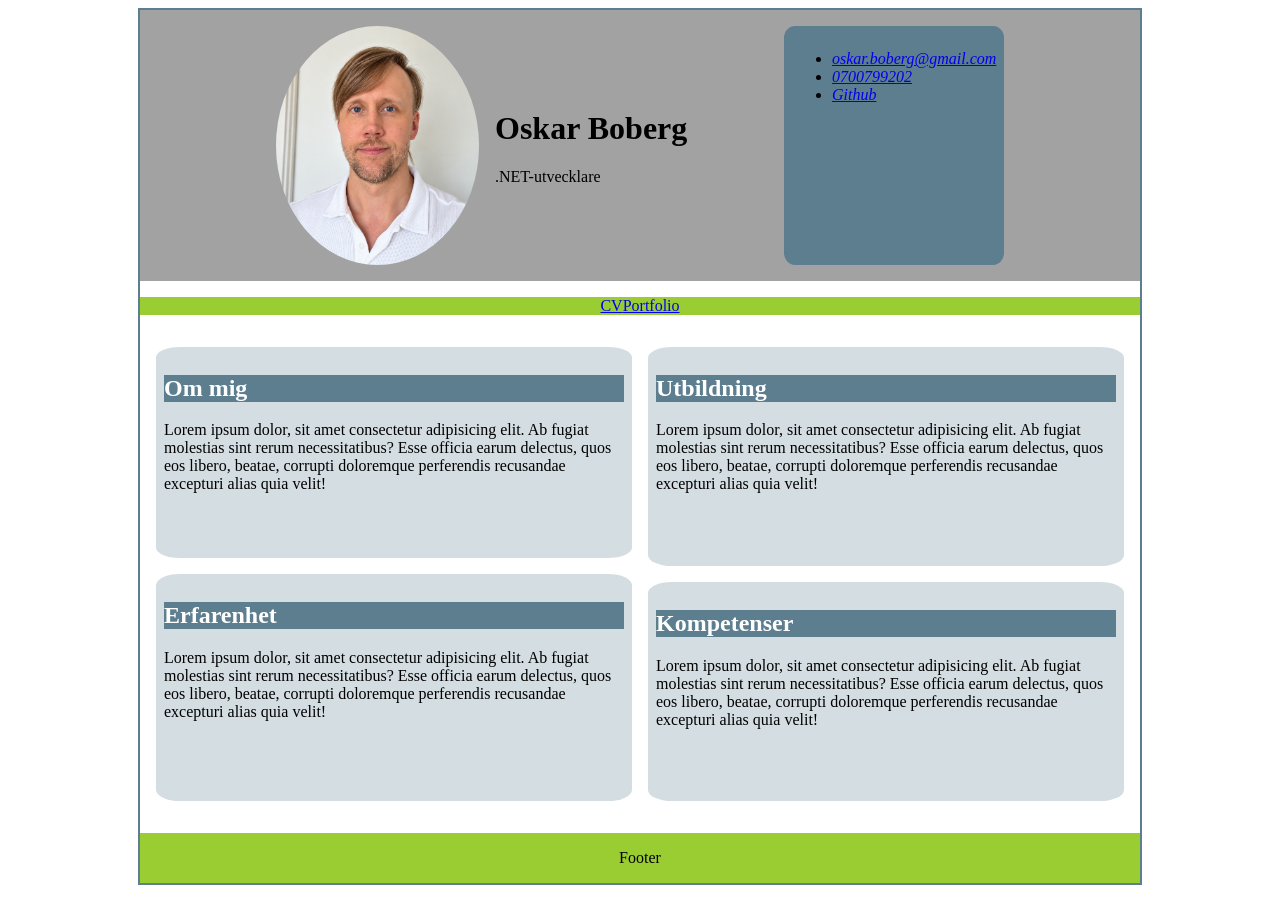
==== index.html @ 1f450a0f "Mall Grundläggande responsiv mall klar med vissa påbörjade designelement." ====
<!DOCTYPE html>
<html lang="sv">

<head>
    <meta charset="UTF-8">
    <meta name="viewport" content="width=device-width, initial-scale=1.0">
    <title>CV - Oskar Boberg</title>
    <link rel="stylesheet" href="style.css">
</head>
<body>
    <div class="wrapper">
        <header>
            <div>
                <img src="./img/profil.png" alt="Bild på Oskar Boberg">
                <div>
                    <h1>Oskar Boberg</h1>
                    <p>.NET-utvecklare</p>
                </div>
            </div>
            
                <address>
                    <ul>
                        <li><a href="mailto:oskar.boberg@gmail.com">oskar.boberg@gmail.com</a></li>
                        <li><a href="tel:+46700799202">0700799202</a></li>
                        <li><a href="https://www.github.com/nattkreatur/">Github</a></li>
                    </ul>
                </address>
        </header>
        <nav><!--Meny: CV / Portfolio-->
            <a href="#">CV</a>
            <a href="#">Portfolio</a>
        </nav>
        <main>
            <section>
                <!--Kanske 2 article per sektion-->
                <article>
                    <h2>Om mig</h2>
                    <p>Lorem ipsum dolor, sit amet consectetur adipisicing elit. Ab fugiat molestias sint rerum necessitatibus?
                        Esse officia earum delectus, quos eos libero, beatae, corrupti doloremque perferendis recusandae
                        excepturi alias quia velit!</p>
                </article>
                <article>
                    <h2>Erfarenhet</h2>
                    <p>Lorem ipsum dolor, sit amet consectetur adipisicing elit. Ab fugiat molestias sint rerum necessitatibus?
                    Esse officia earum delectus, quos eos libero, beatae, corrupti doloremque perferendis recusandae
                    excepturi alias quia velit!</p>
                <article></article>
                </article>
            </section>
            <section>
                <article>            
                    <h2>Utbildning</h2>
                    <p>Lorem ipsum dolor, sit amet consectetur adipisicing elit. Ab fugiat molestias sint rerum necessitatibus?
                        Esse officia earum delectus, quos eos libero, beatae, corrupti doloremque perferendis recusandae
                        excepturi alias quia velit!</p>
                </article>
                <article>
                    <h2>Kompetenser</h2>
                    <p>Lorem ipsum dolor, sit amet consectetur adipisicing elit. Ab fugiat molestias sint rerum necessitatibus?
                        Esse officia earum delectus, quos eos libero, beatae, corrupti doloremque perferendis recusandae
                        excepturi alias quia velit!</p>
                </article>
            </section>
        </main>
        <footer>
            <p>Footer</p>
        </footer>
    </div>
</body>

</html>
---- style.css ----
/*Grund: Mobile first*/
.wrapper{
    display: grid;
    grid-template-rows: auto auto 1fr auto;
    margin: 0 auto;
    gap: 1rem;
    border: 2px solid #5C7E8F;

    /*Storlek*/
    min-height: 97vh; /*strax under full viewport, håller footer vid botten av webbläsaren*/
    width: 90%;
    max-width: 1000px;/*stoppar gigantisk wrapper på stora skärmar*/
    
}

/*Sidan i den ordning elementen kommer i html*/
header{
    background-color: #A2A2A2;
    /*Orienterar adressfältet under img och rubriker*/
    display: flex;
    flex-direction: column;
    justify-content: center;
    padding: 1rem;
}
header > div{
    /*Orienterar img och rubriker på en rad*/
    display: flex;
    flex-direction: row;
    align-items: center;
    gap: 1rem;
    
    
}
header > address{
    background-color: #5C7E8F;
    border-radius: 5%;
    padding: 0.5rem;
}

img{
    width: 40%;
    height: auto;
    /*Håller rimlig storlek även på stora skärmar*/
    max-width:300px; 

    border-radius: 50%;
}

nav{
    display: flex;
    justify-content: center;
    background-color: yellowgreen;
}
main{
    /*avstånd mellan sections i main*/
    display: grid;
    gap: 1rem;
    padding: 1rem;
}

section{
    /*avstånd mellan articles i section*/
    display: grid;
    gap: 1rem;
}
article{
    background-color: #D4DDE2;
    border-radius: 5%;
    padding: 0.5rem;
    
}

footer{
    display: flex;
    justify-content: center;
    background-color: yellowgreen;
}

/*Egenskaper för text, rubriker, osv*/
h2{
    color:#FFFF;
    background-color: #5C7E8F;
}

/*Större skärmar*/
@media (min-width: 600px){
    header{
        flex-direction: row;
    }
    main{
        display: flex;
        flex-direction: row;
    }
}
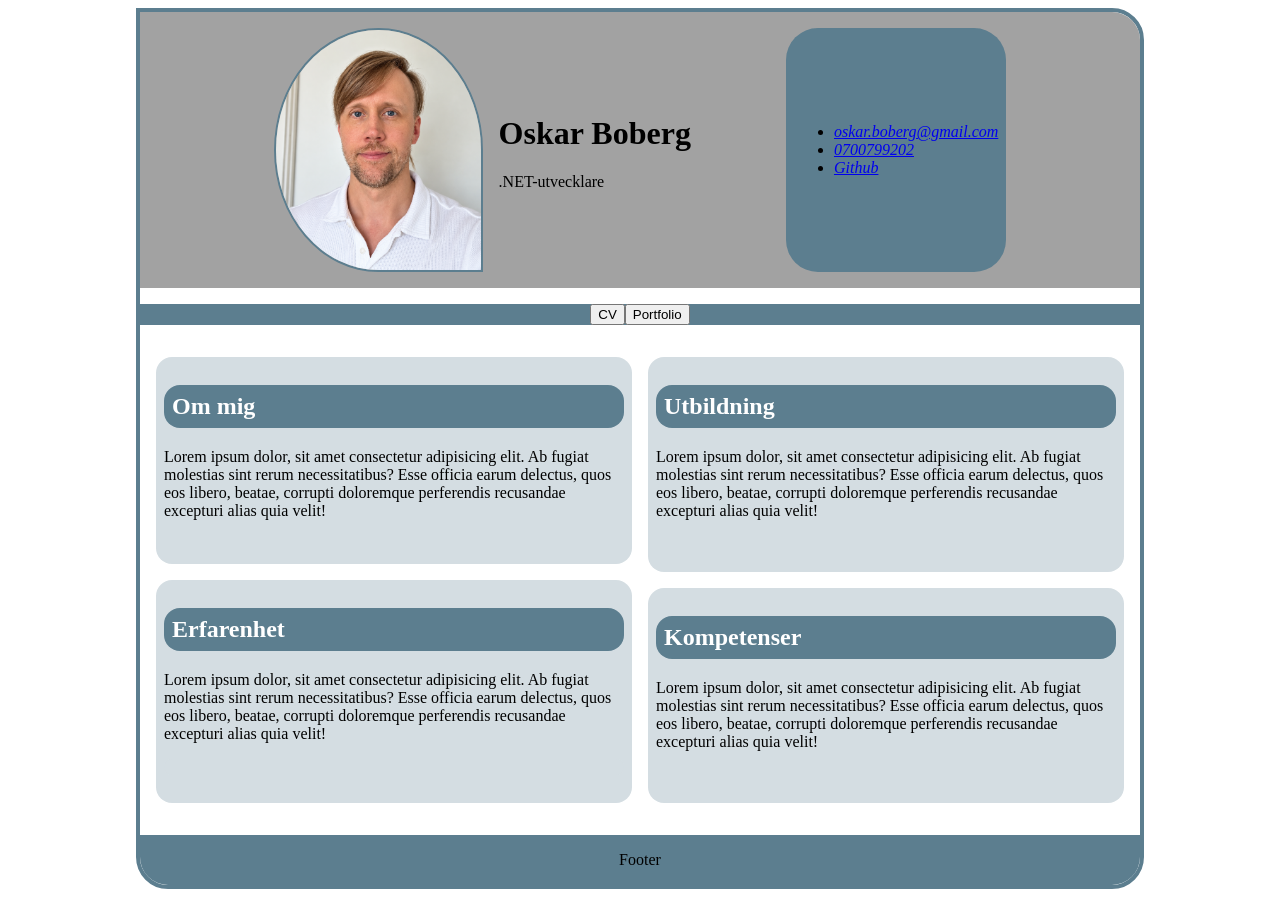
==== commit 59d2cccd: "Styling påbörjad Jobbat med färger och borders och lite blandat. Ej påbörjat typsnitt, länkar och kn" ====
--- a/index.html
+++ b/index.html
@@ -27,8 +27,8 @@
                 </address>
         </header>
         <nav><!--Meny: CV / Portfolio-->
-            <a href="#">CV</a>
-            <a href="#">Portfolio</a>
+            <a href="#"><button>CV</button></a>
+            <a href="#"><button>Portfolio</button></a>
         </nav>
         <main>
             <section>
--- a/style.css
+++ b/style.css
@@ -4,8 +4,11 @@
     grid-template-rows: auto auto 1fr auto;
     margin: 0 auto;
     gap: 1rem;
-    border: 2px solid #5C7E8F;
-
+    border: 4px solid #5C7E8F;
+    border-radius: 2rem;
+    border-top-left-radius: 0rem;
+    /*Döljer element som sticker ut utanför wrappern*/
+    overflow: hidden;
     /*Storlek*/
     min-height: 97vh; /*strax under full viewport, håller footer vid botten av webbläsaren*/
     width: 90%;
@@ -32,8 +35,11 @@
     
 }
 header > address{
+    display: flex;
+    justify-content: center;
+    align-items: center;
     background-color: #5C7E8F;
-    border-radius: 5%;
+    border-radius: 2rem;
     padding: 0.5rem;
 }
 
@@ -42,14 +48,15 @@
     height: auto;
     /*Håller rimlig storlek även på stora skärmar*/
     max-width:300px; 
-
+    border: 2px solid #5C7E8F;
     border-radius: 50%;
+    border-bottom-right-radius: 0%;
 }
 
 nav{
     display: flex;
     justify-content: center;
-    background-color: yellowgreen;
+    background-color:#5C7E8F;
 }
 main{
     /*avstånd mellan sections i main*/
@@ -65,7 +72,7 @@
 }
 article{
     background-color: #D4DDE2;
-    border-radius: 5%;
+    border-radius: 1rem;
     padding: 0.5rem;
     
 }
@@ -73,13 +80,15 @@
 footer{
     display: flex;
     justify-content: center;
-    background-color: yellowgreen;
+    background-color:#5C7E8F;
 }
 
 /*Egenskaper för text, rubriker, osv*/
 h2{
     color:#FFFF;
     background-color: #5C7E8F;
+    padding: 0.5rem;
+    border-radius: 1rem;
 }
 
 /*Större skärmar*/
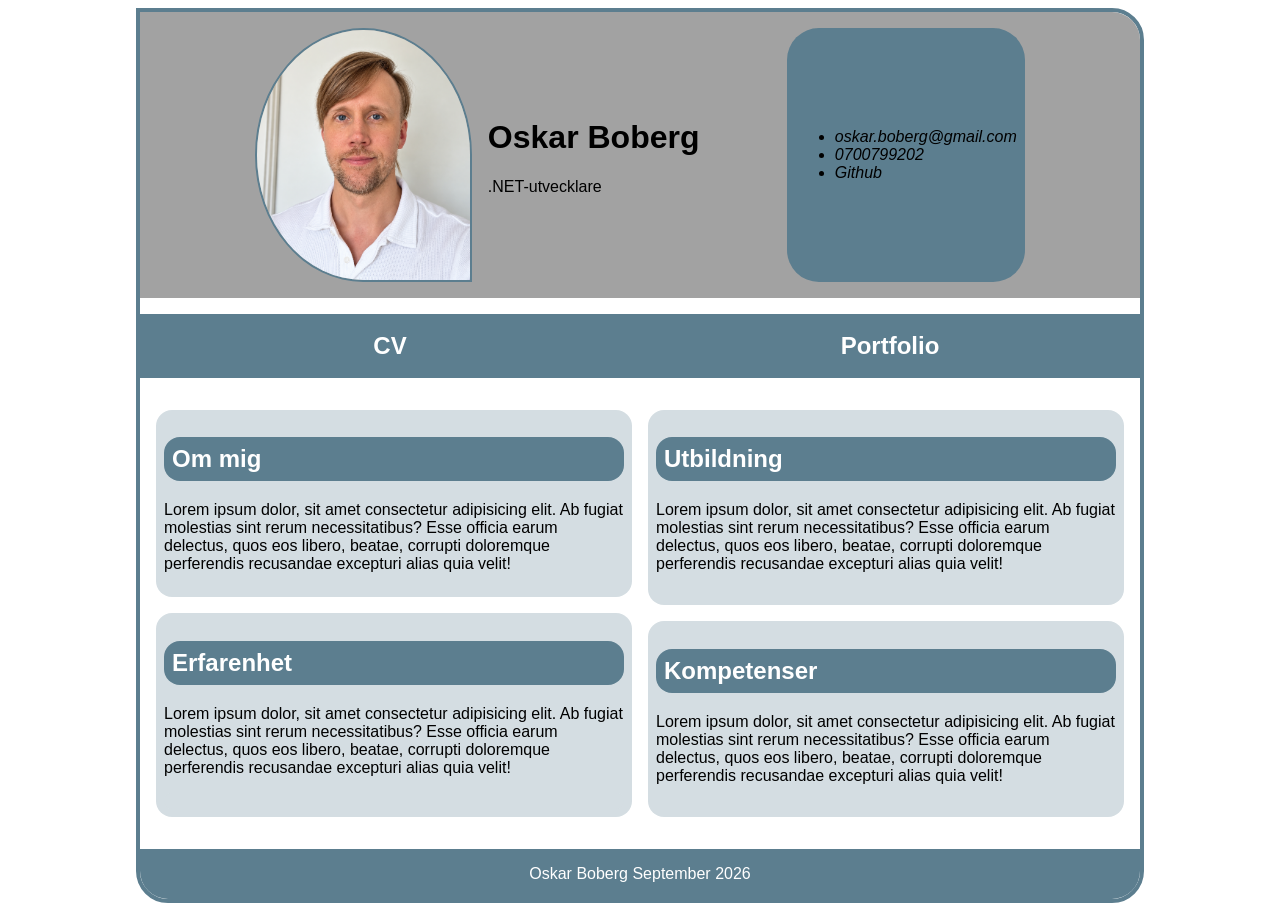
==== commit c41e97b2: "Länkar Styling kring länkar påbörjat men ej färdigställt." ====
--- a/index.html
+++ b/index.html
@@ -17,7 +17,6 @@
                     <p>.NET-utvecklare</p>
                 </div>
             </div>
-            
                 <address>
                     <ul>
                         <li><a href="mailto:oskar.boberg@gmail.com">oskar.boberg@gmail.com</a></li>
@@ -27,8 +26,8 @@
                 </address>
         </header>
         <nav><!--Meny: CV / Portfolio-->
-            <a href="#"><button>CV</button></a>
-            <a href="#"><button>Portfolio</button></a>
+            <a href="#">CV</a>
+            <a href="#">Portfolio</a>
         </nav>
         <main>
             <section>
@@ -63,9 +62,8 @@
             </section>
         </main>
         <footer>
-            <p>Footer</p>
+            <p>Oskar Boberg September 2026</p>
         </footer>
     </div>
 </body>
-
 </html>
--- a/style.css
+++ b/style.css
@@ -13,7 +13,6 @@
     min-height: 97vh; /*strax under full viewport, håller footer vid botten av webbläsaren*/
     width: 90%;
     max-width: 1000px;/*stoppar gigantisk wrapper på stora skärmar*/
-    
 }
 
 /*Sidan i den ordning elementen kommer i html*/
@@ -25,15 +24,15 @@
     justify-content: center;
     padding: 1rem;
 }
+
 header > div{
     /*Orienterar img och rubriker på en rad*/
     display: flex;
     flex-direction: row;
     align-items: center;
     gap: 1rem;
-    
-    
 }
+
 header > address{
     display: flex;
     justify-content: center;
@@ -47,17 +46,26 @@
     width: 40%;
     height: auto;
     /*Håller rimlig storlek även på stora skärmar*/
-    max-width:300px; 
+    max-width: 300px; 
     border: 2px solid #5C7E8F;
     border-radius: 50%;
     border-bottom-right-radius: 0%;
 }
 
 nav{
-    display: flex;
-    justify-content: center;
-    background-color:#5C7E8F;
+    display: grid;
+    grid-template-columns: 1fr 1fr;
+    /*Fraction används för att utrymmet ska delas exakt lika*/
 }
+
+nav > a{
+    background-color: #5C7E8F;
+    color: #FFFF;
+    padding: 1rem;
+    border: 2px solid #5C7E8F;
+    text-align: center;
+}
+
 main{
     /*avstånd mellan sections i main*/
     display: grid;
@@ -81,14 +89,37 @@
     display: flex;
     justify-content: center;
     background-color:#5C7E8F;
+    color: #FFFF;
 }
 
 /*Egenskaper för text, rubriker, osv*/
+body {
+    font-family:'Segoe UI', Tahoma, Geneva, Verdana, sans-serif;
+}
+
 h2{
     color:#FFFF;
     background-color: #5C7E8F;
     padding: 0.5rem;
     border-radius: 1rem;
+}
+
+/*Egenskaper för länkar och nav*/
+a, address > ul > li{
+    color: inherit;
+    text-decoration: none;
+}
+nav > a{
+    font-size: 1.5rem;
+    font-weight:bolder;
+}
+nav > a:hover{
+    background-color:#D4DDE2;
+    color:#5C7E8F;
+}
+nav > a:active{
+    background-color: #FFFF;
+    color: #5C7E8F;
 }
 
 /*Större skärmar*/
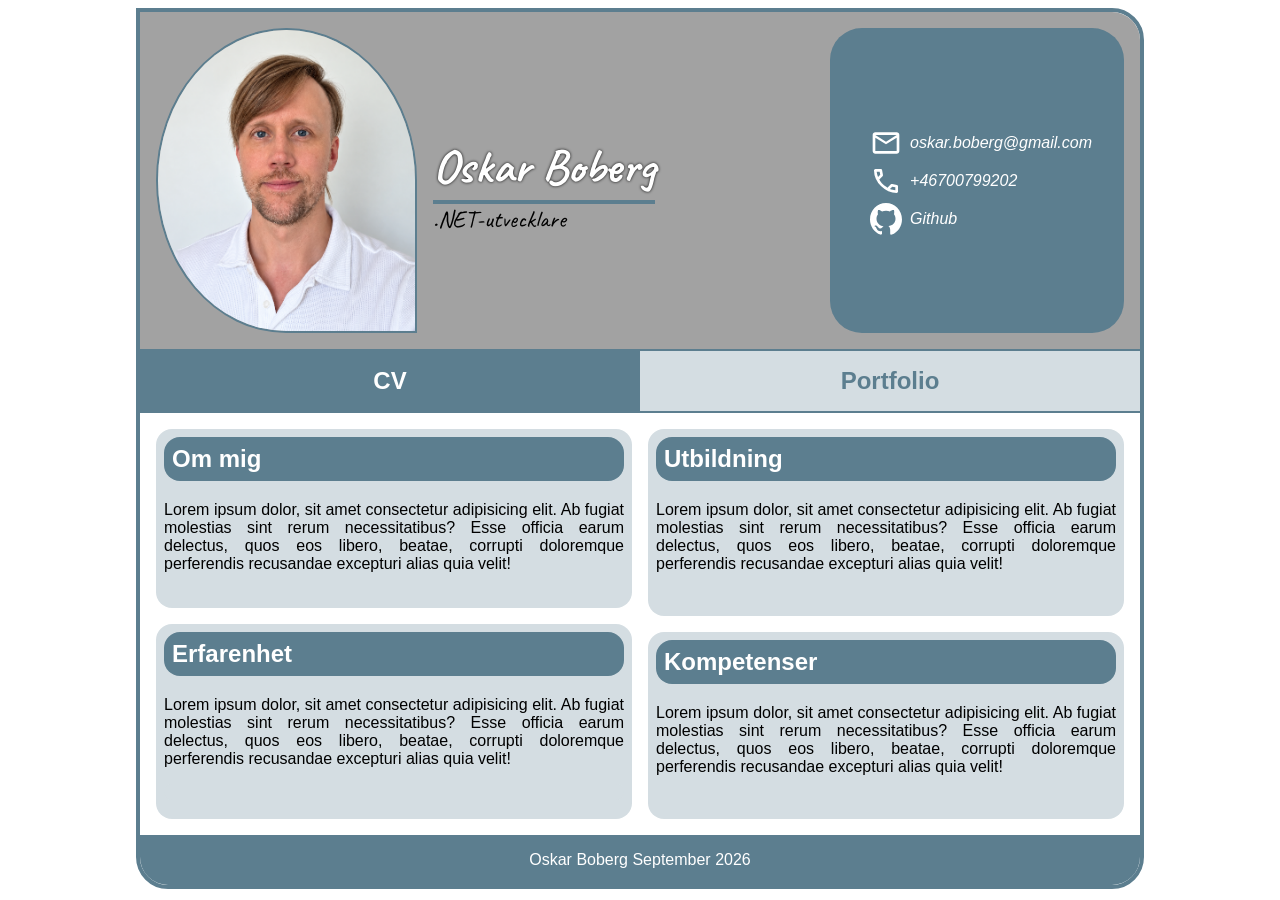
==== commit 7c17e9ac: "Design klar Gjort respsonivitet för väldigt små enheter.  Slutgiltig design klar." ====
--- a/index.html
+++ b/index.html
@@ -4,10 +4,14 @@
 <head>
     <meta charset="UTF-8">
     <meta name="viewport" content="width=device-width, initial-scale=1.0">
-    <title>CV - Oskar Boberg</title>
+    <title>Oskar Boberg - CV</title>
     <link rel="stylesheet" href="style.css">
+    <!--Font från Googlefont-->
+    <link rel="preconnect" href="https://fonts.googleapis.com">
+    <link rel="preconnect" href="https://fonts.gstatic.com" crossorigin>
+    <link href="https://fonts.googleapis.com/css2?family=Caveat:wght@400..700&display=swap" rel="stylesheet">
 </head>
-<body>
+<body id="cv"><!--ID behövs som referens för nav-länkar i CSS-->
     <div class="wrapper">
         <header>
             <div>
@@ -19,19 +23,33 @@
             </div>
                 <address>
                     <ul>
-                        <li><a href="mailto:oskar.boberg@gmail.com">oskar.boberg@gmail.com</a></li>
-                        <li><a href="tel:+46700799202">0700799202</a></li>
-                        <li><a href="https://www.github.com/nattkreatur/">Github</a></li>
+                        <li>
+                            <a href="mailto:oskar.boberg@gmail.com">
+                                <img src="/img/icons/mailwhite.svg" alt=""><!--Enbart dekorativ bild, a-tagg innehåller tillräcklig information för tillgänglighet-->
+                                oskar.boberg@gmail.com
+                            </a>
+                        </li>
+                        <li>
+                            <a href="tel:+46700799202">
+                                <img src="/img/icons/phonewhite.svg" alt="">
+                                +46700799202
+                            </a>
+                        </li>
+                        <li>
+                            <a href="https://www.github.com/nattkreatur/">
+                                <img src="/img/icons/GitHub_Invertocat_White.svg" alt="">
+                                Github
+                            </a>
+                        </li>
                     </ul>
                 </address>
         </header>
-        <nav><!--Meny: CV / Portfolio-->
-            <a href="#">CV</a>
-            <a href="#">Portfolio</a>
+        <nav>
+            <a href="./index.html">CV</a>
+            <a href="./portfolio.html">Portfolio</a>
         </nav>
         <main>
             <section>
-                <!--Kanske 2 article per sektion-->
                 <article>
                     <h2>Om mig</h2>
                     <p>Lorem ipsum dolor, sit amet consectetur adipisicing elit. Ab fugiat molestias sint rerum necessitatibus?
--- a/style.css
+++ b/style.css
@@ -1,17 +1,21 @@
+/*CSS-mall av Oskar Boberg 2026-09*/
+
 /*Grund: Mobile first*/
 .wrapper{
     display: grid;
     grid-template-rows: auto auto 1fr auto;
     margin: 0 auto;
-    gap: 1rem;
     border: 4px solid #5C7E8F;
     border-radius: 2rem;
     border-top-left-radius: 0rem;
-    /*Döljer element som sticker ut utanför wrappern*/
+
+    /*Döljer element som sticker ut utanför wrappern
+    Responsiviteten är bara bra ner till cirka 340px i bredd med denna*/
     overflow: hidden;
+    
     /*Storlek*/
     min-height: 97vh; /*strax under full viewport, håller footer vid botten av webbläsaren*/
-    width: 90%;
+    width: 95%; /*En kompromiss för sömlös övergång till både mobile och desktop*/
     max-width: 1000px;/*stoppar gigantisk wrapper på stora skärmar*/
 }
 
@@ -39,31 +43,25 @@
     align-items: center;
     background-color: #5C7E8F;
     border-radius: 2rem;
-    padding: 0.5rem;
-}
-
-img{
+    margin-top: 1rem;/*Detta löser enbart ett problem på mobile*/
+    padding-right: 2rem; /*Motverkar att content ligger tajt på högersidan*/
+}
+
+header > div > img{
     width: 40%;
     height: auto;
     /*Håller rimlig storlek även på stora skärmar*/
-    max-width: 300px; 
+    max-width: 200px;
     border: 2px solid #5C7E8F;
     border-radius: 50%;
     border-bottom-right-radius: 0%;
 }
 
 nav{
+    /*Mer designmässiga egenskaper finns under sektionen LÄNKAR längre ner*/
     display: grid;
     grid-template-columns: 1fr 1fr;
     /*Fraction används för att utrymmet ska delas exakt lika*/
-}
-
-nav > a{
-    background-color: #5C7E8F;
-    color: #FFFF;
-    padding: 1rem;
-    border: 2px solid #5C7E8F;
-    text-align: center;
 }
 
 main{
@@ -96,39 +94,119 @@
 body {
     font-family:'Segoe UI', Tahoma, Geneva, Verdana, sans-serif;
 }
-
+p{
+    /*marginaljusterad text*/
+    text-align: justify;
+}
+h1{
+    /*Inlänkad från Google-font, se head i html*/
+    font-family: "Caveat", cursive, 'Lucida Sans', Verdana, sans-serif;
+    font-size: 3rem;
+    font-optical-sizing: auto;
+    font-weight: 700;
+    font-style: normal;
+    color: #FFFF;
+    text-shadow: 0 0 3px black; /*Får texten att sticka ut lite mer*/
+    margin-bottom: 0.25rem; /*För att komma närmare p*/
+}
+header > div > div > p{
+    margin-top: 0;/*För att komma närmare h1*/
+    border-top: 4px solid #5C7E8F;
+    font-size: 1.5rem;
+    font-family: "Caveat", cursive, 'Lucida Sans', Verdana, sans-serif;
+}
 h2{
     color:#FFFF;
     background-color: #5C7E8F;
     padding: 0.5rem;
     border-radius: 1rem;
-}
-
-/*Egenskaper för länkar och nav*/
+    /*Flyttar upp h2 lite*/
+    margin-top: 0rem;
+}
+
+/*Egenskaper Länkar och Nav*/
 a, address > ul > li{
     color: inherit;
     text-decoration: none;
 }
+/*Navfält med länkar*/
 nav > a{
+    background-color: #D4DDE2;
+    color: #5C7E8F;
+    padding: 1rem;
+    border-block: 2px solid #5C7E8F; /*border top + border bottom*/
+    text-align: center;
     font-size: 1.5rem;
     font-weight:bolder;
 }
 nav > a:hover{
-    background-color:#D4DDE2;
-    color:#5C7E8F;
-}
-nav > a:active{
     background-color: #FFFF;
     color: #5C7E8F;
 }
+nav > a:active{
+    background-color:#A2A2A2;
+    color:#FFFF;
+}
+#cv nav > a:first-child{
+    background-color: #5C7E8F;
+    color: #FFFF;
+}
+#portfolio nav > a:nth-child(2){
+    background-color: #5C7E8F;
+    color: #FFFF;
+}
+/*Adressfält med länkar*/
+address > ul{
+    list-style: none;
+}
+address > ul > li > a{
+    /*flex behövs för att synka länktexten med ikonerna*/
+    display: flex;
+    flex-direction: row;
+    align-items: center;
+    padding-block: 0.2rem;
+    font-family: inherit;
+    font-style:italic;
+    color: #FFFF;
+}
+address > ul > li > a:hover{
+    text-decoration:underline;
+}
+address > ul > li > a > img{
+    width: 2rem;
+    height: auto;
+    /*Litet gap mellan dekorativ bild och länktext*/
+    margin-right: 0.5rem;
+}
 
 /*Större skärmar*/
-@media (min-width: 600px){
+@media (min-width: 760px){
     header{
         flex-direction: row;
+        gap: 2rem;
+    }
+    header > div > img{
+        min-width: 200px;
+        max-width: 500px;
     }
     main{
         display: flex;
+        /*motverkar att adressboxen lägger sig ovanpå h1*/
         flex-direction: row;
     }
+    header > address{
+        margin-top: 0rem;
+    }
+}
+/*Justeringer för extremt små skärmar utan
+dessa kollapsar innehållet och blir oläsligt*/
+@media (max-width: 340px){
+    .wrapper{
+        overflow: visible;
+        border: none;
+        width: 100%;
+    }
+    body{
+        margin: 0;
+    }
 }
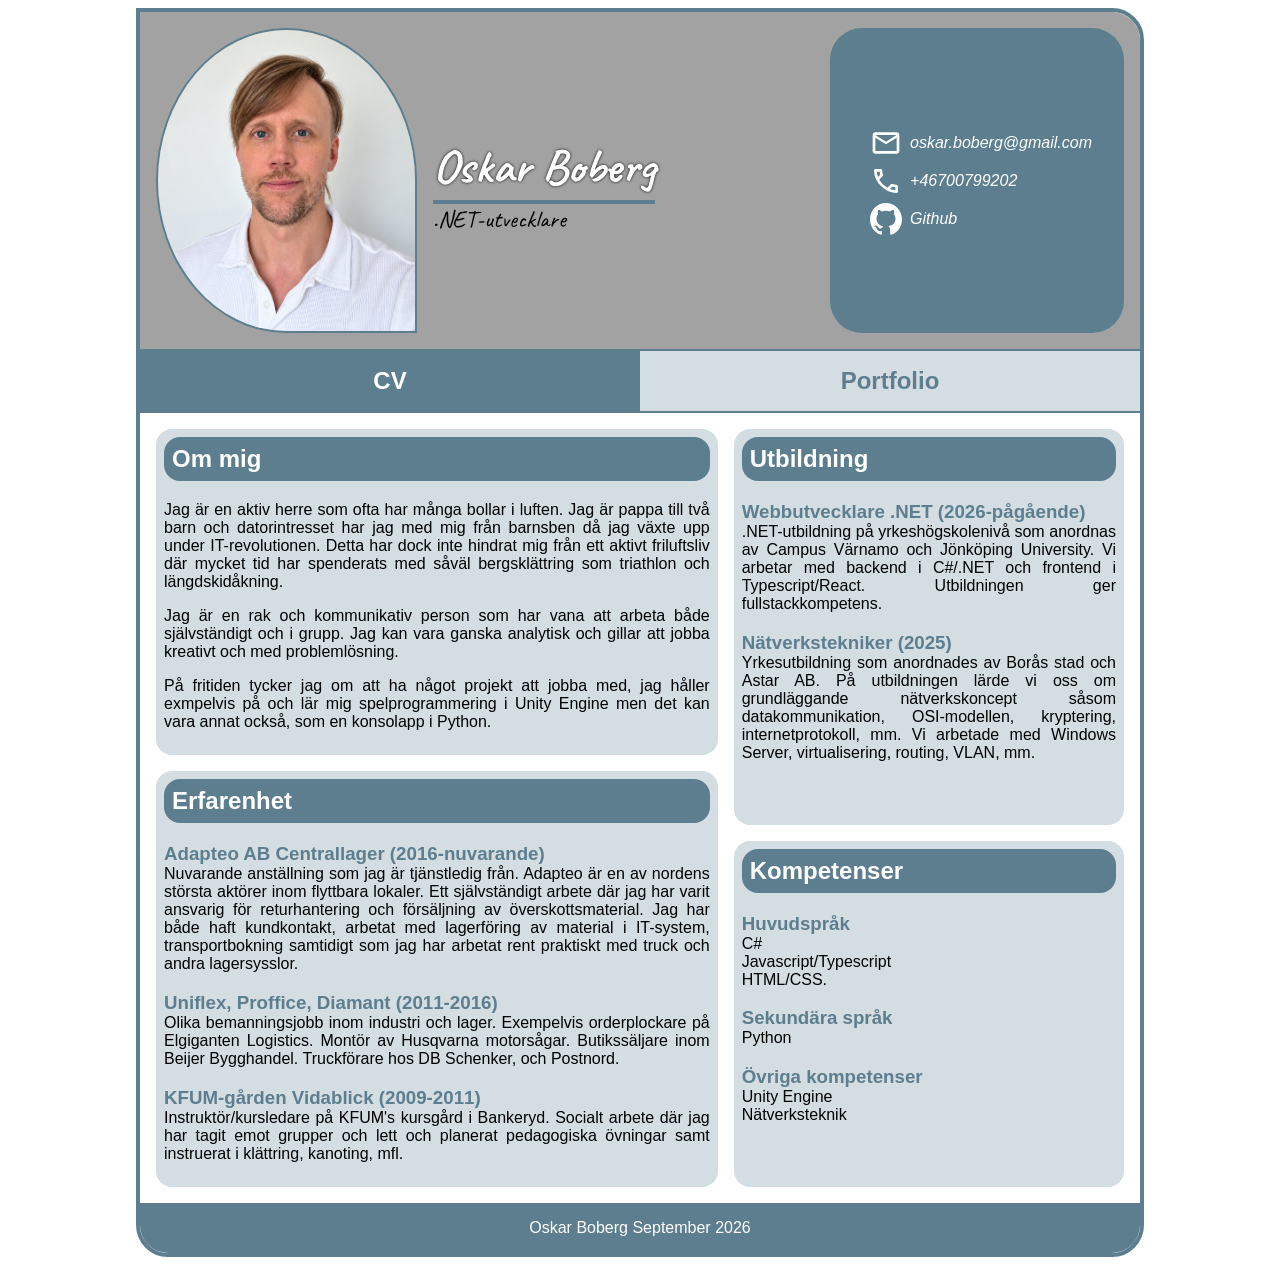
==== commit 999d932c: "Sida klar Content inlagt, lite länkfix i articles gjort. Det enda som återstår är eventuella komplet" ====
--- a/index.html
+++ b/index.html
@@ -11,6 +11,7 @@
     <link rel="preconnect" href="https://fonts.gstatic.com" crossorigin>
     <link href="https://fonts.googleapis.com/css2?family=Caveat:wght@400..700&display=swap" rel="stylesheet">
 </head>
+
 <body id="cv"><!--ID behövs som referens för nav-länkar i CSS-->
     <div class="wrapper">
         <header>
@@ -21,28 +22,31 @@
                     <p>.NET-utvecklare</p>
                 </div>
             </div>
-                <address>
-                    <ul>
-                        <li>
-                            <a href="mailto:oskar.boberg@gmail.com">
-                                <img src="/img/icons/mailwhite.svg" alt=""><!--Enbart dekorativ bild, a-tagg innehåller tillräcklig information för tillgänglighet-->
-                                oskar.boberg@gmail.com
-                            </a>
-                        </li>
-                        <li>
-                            <a href="tel:+46700799202">
-                                <img src="/img/icons/phonewhite.svg" alt="">
-                                +46700799202
-                            </a>
-                        </li>
-                        <li>
-                            <a href="https://www.github.com/nattkreatur/">
-                                <img src="/img/icons/GitHub_Invertocat_White.svg" alt="">
-                                Github
-                            </a>
-                        </li>
-                    </ul>
-                </address>
+            <address>
+                <ul>
+                    <li>
+                        <a href="mailto:oskar.boberg@gmail.com">
+                            <img src="/img/icons/mailwhite.svg"
+                                alt=""><!--Enbart dekorativ bild, a-tagg innehåller tillräcklig information för tillgänglighet-->
+                            oskar.boberg@gmail.com
+                        </a>
+                    </li>
+                    <li>
+                        <a href="tel:+46700799202">
+                            <img src="/img/icons/phonewhite.svg" alt="">
+                            +46700799202
+                        </a>
+                    </li>
+                    <li>
+                        <!--target _blank öppnar länk som ny flik-->
+                        <!--Noopener skyddar användare av äldre browsers mot en potentiell exploit-->
+                        <a href="https://www.github.com/nattkreatur/" target="_blank" rel="noopener">
+                            <img src="/img/icons/GitHub_Invertocat_White.svg" alt="">
+                            Github
+                        </a>
+                    </li>
+                </ul>
+            </address>
         </header>
         <nav>
             <a href="./index.html">CV</a>
@@ -52,30 +56,61 @@
             <section>
                 <article>
                     <h2>Om mig</h2>
-                    <p>Lorem ipsum dolor, sit amet consectetur adipisicing elit. Ab fugiat molestias sint rerum necessitatibus?
-                        Esse officia earum delectus, quos eos libero, beatae, corrupti doloremque perferendis recusandae
-                        excepturi alias quia velit!</p>
+                    <p>Jag är en aktiv herre som ofta har många bollar i luften. Jag är pappa till två barn och
+                        datorintresset har jag med mig från
+                        barnsben då jag växte upp under IT-revolutionen. Detta har dock inte hindrat mig från ett aktivt
+                        friluftsliv där mycket tid har spenderats med såväl bergsklättring som triathlon och
+                        längdskidåkning.</p>
+                    <p>Jag är en rak och kommunikativ person som har vana att arbeta både självständigt och i grupp. Jag
+                        kan vara ganska analytisk och gillar att jobba kreativt och med problemlösning.</p>
+                    <p>
+                        På fritiden tycker jag om att ha något projekt att jobba med, jag håller exmpelvis på och lär
+                        mig
+                        spelprogrammering i Unity Engine men det kan vara annat också, som en konsolapp i Python.
+                    </p>
                 </article>
                 <article>
                     <h2>Erfarenhet</h2>
-                    <p>Lorem ipsum dolor, sit amet consectetur adipisicing elit. Ab fugiat molestias sint rerum necessitatibus?
-                    Esse officia earum delectus, quos eos libero, beatae, corrupti doloremque perferendis recusandae
-                    excepturi alias quia velit!</p>
-                <article></article>
+                    <h3>Adapteo AB Centrallager (2016-nuvarande)</h3>
+                    <p>Nuvarande anställning som jag är tjänstledig från. Adapteo är en av nordens största
+                        aktörer inom flyttbara lokaler. Ett självständigt arbete där jag har varit ansvarig för
+                        returhantering och försäljning av
+                        överskottsmaterial. Jag har både haft kundkontakt, arbetat med lagerföring av material i
+                        IT-system, transportbokning samtidigt som jag har arbetat rent praktiskt med truck och
+                        andra lagersysslor.
+                    </p>
+                    <h3>Uniflex, Proffice, Diamant (2011-2016)</h3>
+                    <p>
+                        Olika bemanningsjobb inom industri och lager. Exempelvis orderplockare på Elgiganten Logistics.
+                        Montör av Husqvarna motorsågar.
+                        Butikssäljare inom Beijer Bygghandel. Truckförare hos DB Schenker, och Postnord.
+                    </p>
+                    <h3>KFUM-gården Vidablick (2009-2011)</h3>
+                    <p>Instruktör/kursledare på KFUM's kursgård i Bankeryd. Socialt arbete där jag har tagit emot
+                        grupper och lett och planerat pedagogiska övningar samt instruerat i klättring, kanoting, mfl.</p>
                 </article>
             </section>
             <section>
-                <article>            
+                <article>
                     <h2>Utbildning</h2>
-                    <p>Lorem ipsum dolor, sit amet consectetur adipisicing elit. Ab fugiat molestias sint rerum necessitatibus?
-                        Esse officia earum delectus, quos eos libero, beatae, corrupti doloremque perferendis recusandae
-                        excepturi alias quia velit!</p>
+                    <h3>Webbutvecklare .NET (2026-pågående)</h3>
+                    <p>.NET-utbildning på yrkeshögskolenivå som anordnas av Campus Värnamo och Jönköping University.
+                        Vi arbetar med
+                        backend i C#/.NET och frontend i Typescript/React. Utbildningen ger fullstackkompetens.</p>
+                    <h3>Nätverkstekniker (2025)</h3>
+                    <p>Yrkesutbildning som anordnades av Borås stad och Astar AB. På utbildningen lärde vi oss om
+                        grundläggande nätverkskoncept såsom datakommunikation, OSI-modellen, kryptering,
+                        internetprotokoll, mm. Vi
+                        arbetade med Windows Server, virtualisering, routing, VLAN, mm.</p>
                 </article>
                 <article>
                     <h2>Kompetenser</h2>
-                    <p>Lorem ipsum dolor, sit amet consectetur adipisicing elit. Ab fugiat molestias sint rerum necessitatibus?
-                        Esse officia earum delectus, quos eos libero, beatae, corrupti doloremque perferendis recusandae
-                        excepturi alias quia velit!</p>
+                    <h3>Huvudspråk</h3>
+                    <p>C#<br>Javascript/Typescript<br>HTML/CSS.</p>
+                    <h3>Sekundära språk</h3>
+                    <p>Python</p>
+                    <h3>Övriga kompetenser</h3>
+                    <p>Unity Engine<br>Nätverksteknik</p>
                 </article>
             </section>
         </main>
@@ -84,4 +119,5 @@
         </footer>
     </div>
 </body>
+
 </html>
--- a/style.css
+++ b/style.css
@@ -123,6 +123,14 @@
     /*Flyttar upp h2 lite*/
     margin-top: 0rem;
 }
+/*Enbart inuti article*/
+h3{
+    color: #5C7E8F;
+    margin-bottom: 0rem;
+}
+article > p{
+    margin-top: 0rem;
+}
 
 /*Egenskaper Länkar och Nav*/
 a, address > ul > li{
@@ -177,6 +185,17 @@
     height: auto;
     /*Litet gap mellan dekorativ bild och länktext*/
     margin-right: 0.5rem;
+}
+/*Portfoliolänkar*/
+section > article > p > a{
+    padding-block: 0.2rem;
+    font-family: inherit;
+    font-weight: 800;
+    color: #5C7E8F;
+}
+section > article > p > a:hover{
+    text-decoration:underline;
+    color: #FFFF;
 }
 
 /*Större skärmar*/
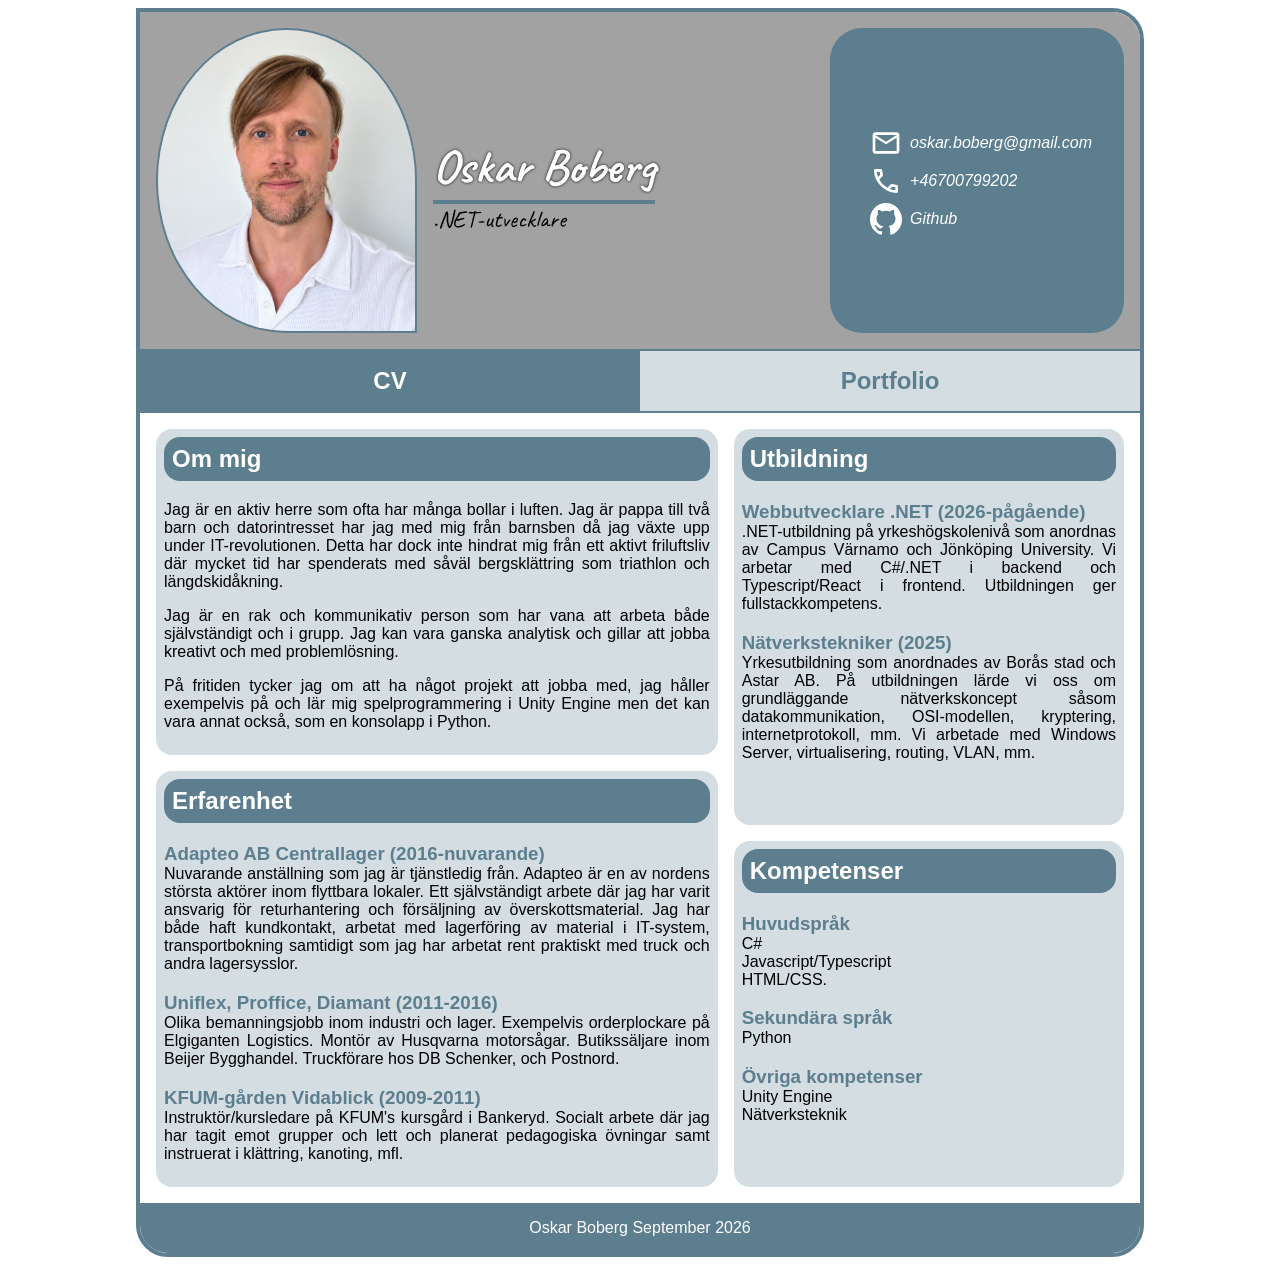
==== commit 2a9ef31a: "Fix av stavfel Stavfelsfix" ====
--- a/index.html
+++ b/index.html
@@ -26,14 +26,14 @@
                 <ul>
                     <li>
                         <a href="mailto:oskar.boberg@gmail.com">
-                            <img src="/img/icons/mailwhite.svg"
+                            <img src="./img/icons/mailwhite.svg"
                                 alt=""><!--Enbart dekorativ bild, a-tagg innehåller tillräcklig information för tillgänglighet-->
                             oskar.boberg@gmail.com
                         </a>
                     </li>
                     <li>
                         <a href="tel:+46700799202">
-                            <img src="/img/icons/phonewhite.svg" alt="">
+                            <img src="./img/icons/phonewhite.svg" alt="">
                             +46700799202
                         </a>
                     </li>
@@ -41,7 +41,7 @@
                         <!--target _blank öppnar länk som ny flik-->
                         <!--Noopener skyddar användare av äldre browsers mot en potentiell exploit-->
                         <a href="https://www.github.com/nattkreatur/" target="_blank" rel="noopener">
-                            <img src="/img/icons/GitHub_Invertocat_White.svg" alt="">
+                            <img src="./img/icons/GitHub_Invertocat_White.svg" alt="">
                             Github
                         </a>
                     </li>
@@ -64,7 +64,7 @@
                     <p>Jag är en rak och kommunikativ person som har vana att arbeta både självständigt och i grupp. Jag
                         kan vara ganska analytisk och gillar att jobba kreativt och med problemlösning.</p>
                     <p>
-                        På fritiden tycker jag om att ha något projekt att jobba med, jag håller exmpelvis på och lär
+                        På fritiden tycker jag om att ha något projekt att jobba med, jag håller exempelvis på och lär
                         mig
                         spelprogrammering i Unity Engine men det kan vara annat också, som en konsolapp i Python.
                     </p>
@@ -95,8 +95,7 @@
                     <h2>Utbildning</h2>
                     <h3>Webbutvecklare .NET (2026-pågående)</h3>
                     <p>.NET-utbildning på yrkeshögskolenivå som anordnas av Campus Värnamo och Jönköping University.
-                        Vi arbetar med
-                        backend i C#/.NET och frontend i Typescript/React. Utbildningen ger fullstackkompetens.</p>
+                        Vi arbetar med C#/.NET i backend och Typescript/React i frontend. Utbildningen ger fullstackkompetens.</p>
                     <h3>Nätverkstekniker (2025)</h3>
                     <p>Yrkesutbildning som anordnades av Borås stad och Astar AB. På utbildningen lärde vi oss om
                         grundläggande nätverkskoncept såsom datakommunikation, OSI-modellen, kryptering,
--- a/style.css
+++ b/style.css
@@ -19,7 +19,9 @@
     max-width: 1000px;/*stoppar gigantisk wrapper på stora skärmar*/
 }
 
-/*Sidan i den ordning elementen kommer i html*/
+/*///////////////////////////////////////////////////
+Sidegenskaper i den ordning elementen kommer i html//
+///////////////////////////////////////////////////*/
 header{
     background-color: #A2A2A2;
     /*Orienterar adressfältet under img och rubriker*/
@@ -80,7 +82,13 @@
     background-color: #D4DDE2;
     border-radius: 1rem;
     padding: 0.5rem;
-    
+}
+section > article > img{
+    width: 80%;
+    height: auto;
+    /*Centrerar bilden*/
+    display: block;
+    margin-inline: auto;
 }
 
 footer{
@@ -90,7 +98,9 @@
     color: #FFFF;
 }
 
-/*Egenskaper för text, rubriker, osv*/
+/*//////////////////////////////////
+Egenskaper för text, rubriker, osv//
+//////////////////////////////////*/
 body {
     font-family:'Segoe UI', Tahoma, Geneva, Verdana, sans-serif;
 }
@@ -132,7 +142,9 @@
     margin-top: 0rem;
 }
 
-/*Egenskaper Länkar och Nav*/
+/*/////////////////////////////
+///Egenskaper Länkar och Nav//
+///////////////////////////*/
 a, address > ul > li{
     color: inherit;
     text-decoration: none;
@@ -228,4 +240,9 @@
     body{
         margin: 0;
     }
+    /*Får länkarna att wrappa. Utan detta kraschar responsiviteten vid 300px
+    Med detta fungerar responsiviteten felfritt ända ner till 230px width*/
+    address > ul > li > a{
+    overflow-wrap: anywhere;
+    }
 }
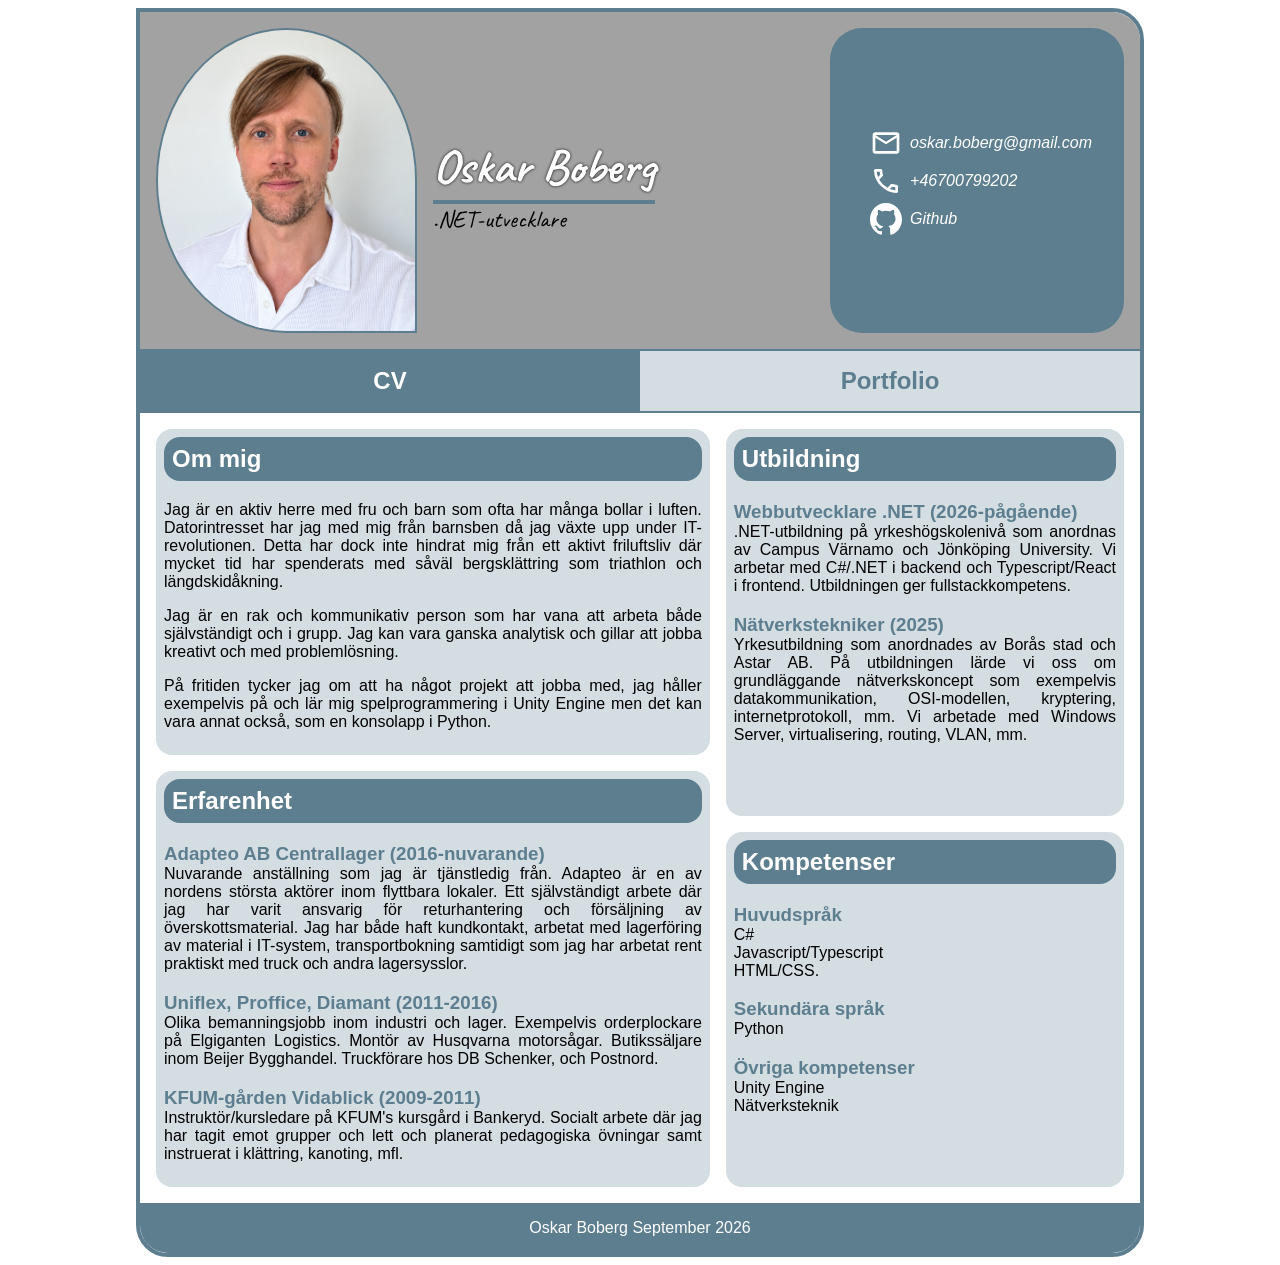
==== commit 77cced97: "Fix marginaljusterad text Ändrade så att texten bara är marginaljusterad i desktop då det uppstod st" ====
--- a/index.html
+++ b/index.html
@@ -56,8 +56,7 @@
             <section>
                 <article>
                     <h2>Om mig</h2>
-                    <p>Jag är en aktiv herre som ofta har många bollar i luften. Jag är pappa till två barn och
-                        datorintresset har jag med mig från
+                    <p>Jag är en aktiv herre med fru och barn som ofta har många bollar i luften. Datorintresset har jag med mig från
                         barnsben då jag växte upp under IT-revolutionen. Detta har dock inte hindrat mig från ett aktivt
                         friluftsliv där mycket tid har spenderats med såväl bergsklättring som triathlon och
                         längdskidåkning.</p>
@@ -98,7 +97,7 @@
                         Vi arbetar med C#/.NET i backend och Typescript/React i frontend. Utbildningen ger fullstackkompetens.</p>
                     <h3>Nätverkstekniker (2025)</h3>
                     <p>Yrkesutbildning som anordnades av Borås stad och Astar AB. På utbildningen lärde vi oss om
-                        grundläggande nätverkskoncept såsom datakommunikation, OSI-modellen, kryptering,
+                        grundläggande nätverkskoncept som exempelvis datakommunikation, OSI-modellen, kryptering,
                         internetprotokoll, mm. Vi
                         arbetade med Windows Server, virtualisering, routing, VLAN, mm.</p>
                 </article>
--- a/style.css
+++ b/style.css
@@ -104,10 +104,6 @@
 body {
     font-family:'Segoe UI', Tahoma, Geneva, Verdana, sans-serif;
 }
-p{
-    /*marginaljusterad text*/
-    text-align: justify;
-}
 h1{
     /*Inlänkad från Google-font, se head i html*/
     font-family: "Caveat", cursive, 'Lucida Sans', Verdana, sans-serif;
@@ -228,6 +224,10 @@
     header > address{
         margin-top: 0rem;
     }
+    p{
+    /*marginaljusterad text endast för desktop då långa ord orsakade stora luckor i texten på mobila enheter som inte såg bra ut*/
+    text-align: justify;
+    }
 }
 /*Justeringer för extremt små skärmar utan
 dessa kollapsar innehållet och blir oläsligt*/
